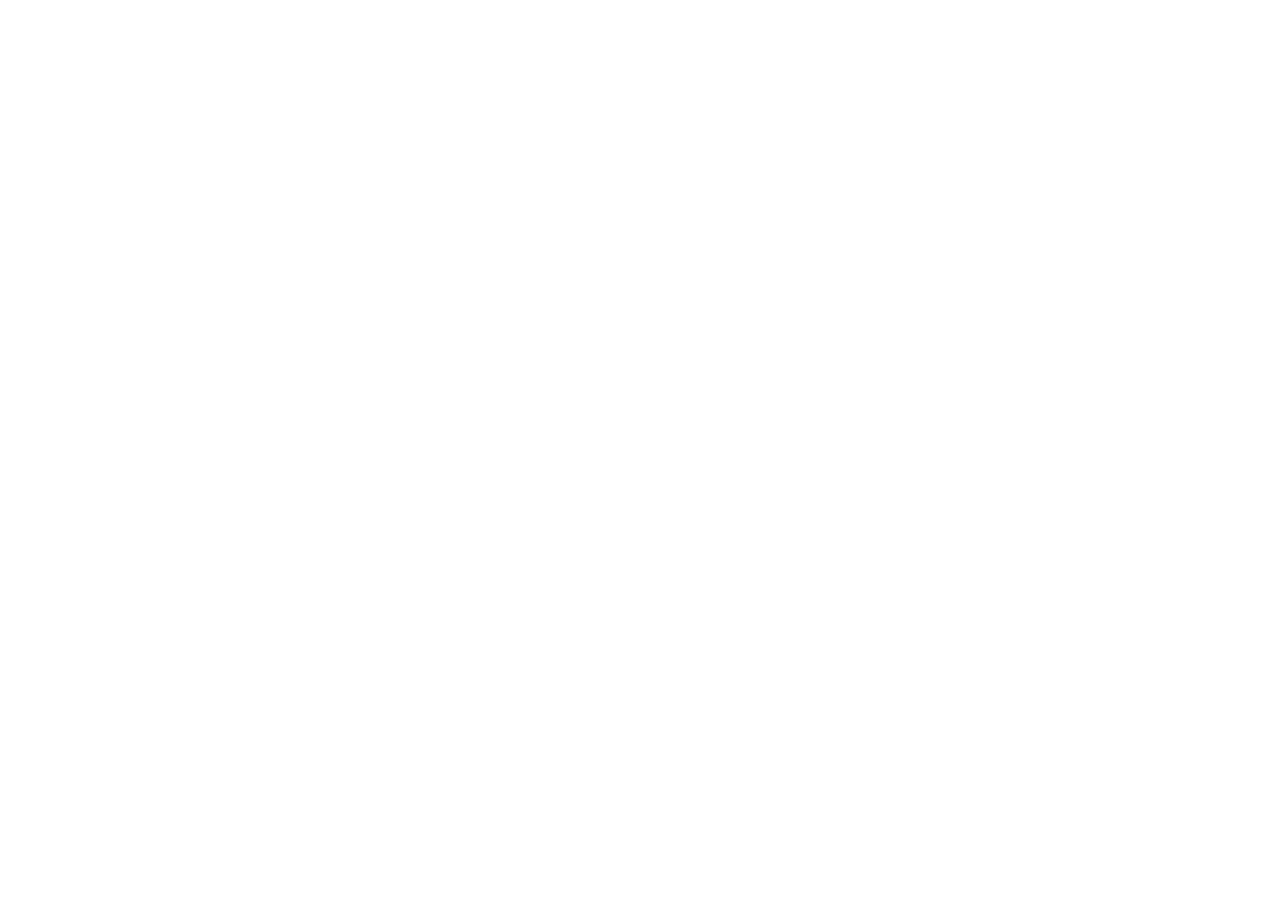
==== login.html @ c46ca868 "大事件后台管理系统初始化" ====
<!DOCTYPE html>
<html lang="en">
<head>
    <meta charset="UTF-8">
    <meta http-equiv="X-UA-Compatible" content="IE=edge">
    <meta name="viewport" content="width=device-width, initial-scale=1.0">
    <title>Document</title>
</head>
<body>
    
</body>
</html>
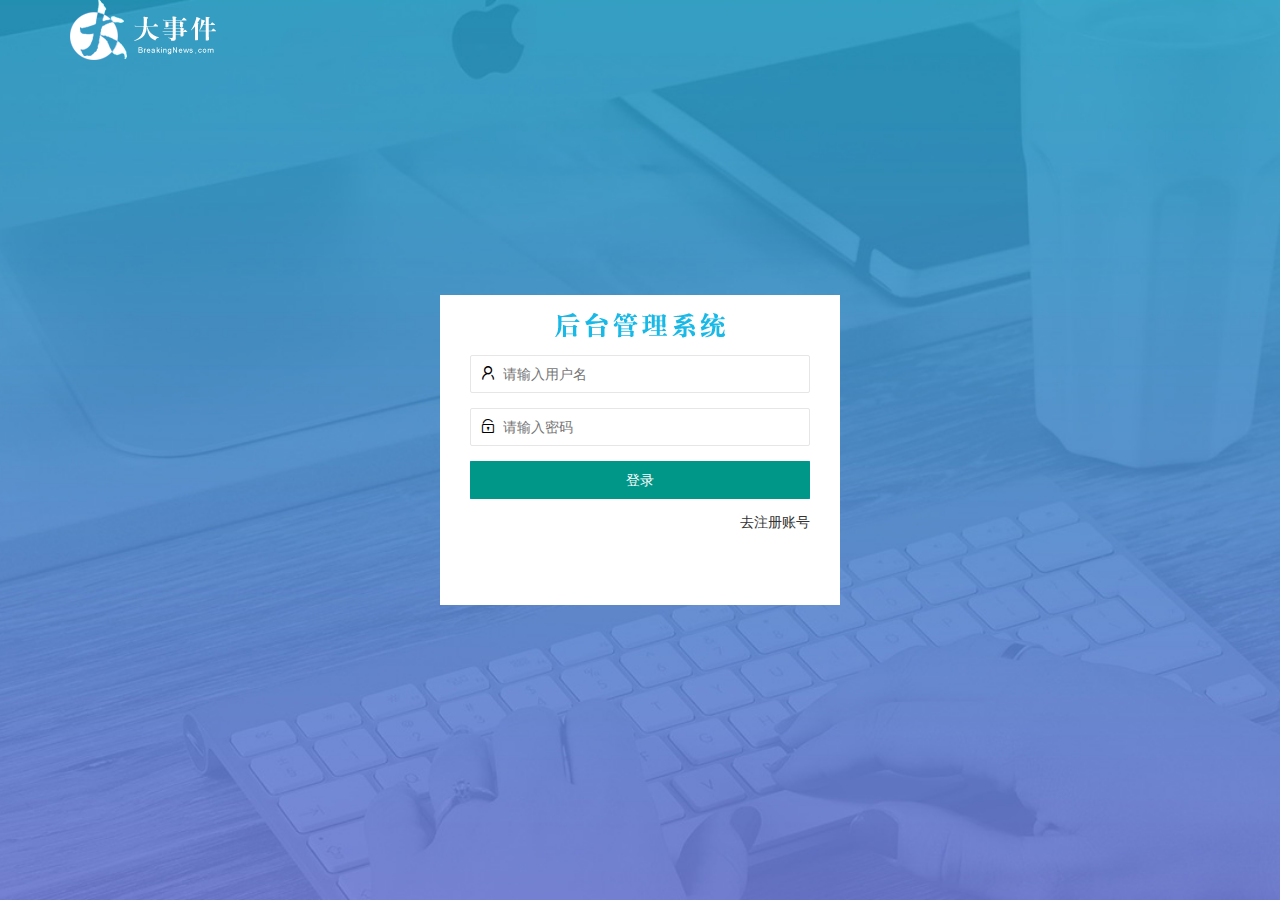
==== commit ce4b1c59: "改了一下.html文件的文件名" ====
--- a/login.html
+++ b/login.html
@@ -4,9 +4,78 @@
     <meta charset="UTF-8">
     <meta http-equiv="X-UA-Compatible" content="IE=edge">
     <meta name="viewport" content="width=device-width, initial-scale=1.0">
-    <title>Document</title>
+    <title>大事件-登录/注册</title>
+    <!-- 导入自己的样式 -->
+    <link rel="stylesheet" href="/assets/css/login.css">
+    <!-- 导入layui的样式 -->
+    <link rel="stylesheet" href="/assets/lib/layui/css/layui.css">
 </head>
 <body>
-    
+    <!-- 头部的logo区域 -->
+    <div class="layui-main">
+        <img src="/assets/images/logo.png" alt="">
+    </div>
+    <!-- 登录注册区域 -->
+    <div class="loginAndRegBox">
+        <div class="title-box"></div>
+        <!-- 登录的div -->
+        <div class="login-box">
+            <!-- 登录的表单 -->
+            <form class="layui-form" action="">
+                <!-- 用户名 -->
+                <div class="layui-form-item">
+                <i class="layui-icon layui-icon-username"></i>   
+                <input type="text" name="username" required  lay-verify="required" placeholder="请输入用户名" autocomplete="off" class="layui-input">
+                </div>
+                <!-- 密码 -->
+                <div class="layui-form-item">
+                <i class="layui-icon layui-icon-password"></i>   
+                <input type="password" name="password" required  lay-verify="required" placeholder="请输入密码" autocomplete="off" class="layui-input">
+                </div>
+                <!-- 登录按钮 -->
+                <div class="layui-form-item layui-btn-normal">
+                    <!-- 注意表单提交按钮和普通按钮的区别：就是lay-submit属性 -->
+                    <button class="layui-btn layui-btn-fluid" lay-submit >登录</button>
+                </div>
+                <div class="layui-form-item links">
+                    <a href="javascript:;" id="link_reg">去注册账号</a>
+                </div>
+            </form>
+        </div>
+        <!-- 注册的div -->
+        <div class="reg-box">
+            <!-- 注册的表单 -->
+            <form class="layui-form" action="">
+                <!-- 用户名 -->
+                <div class="layui-form-item">
+                <i class="layui-icon layui-icon-username"></i>   
+                <input type="text" name="username" required  lay-verify="required" placeholder="请输入用户名" autocomplete="off" class="layui-input">
+                </div>
+                <!-- 密码 -->
+                <div class="layui-form-item">
+                <i class="layui-icon layui-icon-password"></i>   
+                <input type="password" name="password" required  lay-verify="required" placeholder="请输入密码" autocomplete="off" class="layui-input">
+                </div>
+                <!-- 确认密码框 -->
+                <div class="layui-form-item">
+                <i class="layui-icon layui-icon-password"></i>   
+                <input type="password" name="password" required  lay-verify="required" placeholder="请再次确认密码" autocomplete="off" class="layui-input">
+                </div>
+                <!-- 登录按钮 -->
+                <div class="layui-form-item layui-btn-normal">
+                    <!-- 注意表单提交按钮和普通按钮的区别：就是lay-submit属性 -->
+                    <button class="layui-btn layui-btn-fluid" lay-submit >登录</button>
+                </div>
+                <div class="layui-form-item links">
+                    <a href="javascript:;" id="link_login">去登录</a>
+                </div>
+            </form>
+        </div>
+    </div>
+    <!-- 导入Layui的JS文件 -->
+    <script src="/assets/lib/layui/layui.all.js"></script>
+    <!-- 导入JQuery -->
+    <script src="/assets/lib/jquery.js"></script>
+    <script src="/assets/js/login.js"></script>
 </body>
 </html>--- a/assets/css/login.css
+++ b/assets/css/login.css
@@ -0,0 +1,55 @@
+html,body{
+    margin:0;
+    padding:0;
+    height:100%;
+    width:100%;
+    background: url('/assets/images/login_bg.jpg') no-repeat center;
+    background-size: cover;
+}
+
+.loginAndRegBox{
+    width: 400px;
+    height: 310px;
+    background-color: #fff;
+    position: absolute;
+    left: 50%;
+    top: 50%;
+    transform: translate(-50%,-50%);
+}
+
+.title-box{
+    height: 60px;
+    background: url(/assets/images/login_title.png) no-repeat center;
+   
+}
+/* 默认隐藏   去登录  的文字 */
+.reg-box{
+    display: none;
+}
+
+.layui-form{
+    padding: 0 30px;
+}
+
+.links{
+    display: flex;
+    justify-content: flex-end;
+}
+.links a{
+    font-size: 12;
+}
+
+/* 输入框中的图标  子绝父相 */
+.layui-form-item{
+    position: relative;
+}
+
+.layui-icon{
+    position: absolute;
+    left: 10px;
+    top: 10px;
+}
+
+.layui-input{
+    padding-left: 32px !important; 
+}--- a/assets/lib/layui/css/layui.css
+++ b/assets/lib/layui/css/layui.css
@@ -0,0 +1,2 @@
+/** layui-v2.5.5 MIT License By https://www.layui.com */
+ .layui-inline,img{display:inline-block;vertical-align:middle}h1,h2,h3,h4,h5,h6{font-weight:400}.layui-edge,.layui-header,.layui-inline,.layui-main{position:relative}.layui-body,.layui-edge,.layui-elip{overflow:hidden}.layui-btn,.layui-edge,.layui-inline,img{vertical-align:middle}.layui-btn,.layui-disabled,.layui-icon,.layui-unselect{-moz-user-select:none;-webkit-user-select:none;-ms-user-select:none}.layui-elip,.layui-form-checkbox span,.layui-form-pane .layui-form-label{text-overflow:ellipsis;white-space:nowrap}.layui-breadcrumb,.layui-tree-btnGroup{visibility:hidden}blockquote,body,button,dd,div,dl,dt,form,h1,h2,h3,h4,h5,h6,input,li,ol,p,pre,td,textarea,th,ul{margin:0;padding:0;-webkit-tap-highlight-color:rgba(0,0,0,0)}a:active,a:hover{outline:0}img{border:none}li{list-style:none}table{border-collapse:collapse;border-spacing:0}h4,h5,h6{font-size:100%}button,input,optgroup,option,select,textarea{font-family:inherit;font-size:inherit;font-style:inherit;font-weight:inherit;outline:0}pre{white-space:pre-wrap;white-space:-moz-pre-wrap;white-space:-pre-wrap;white-space:-o-pre-wrap;word-wrap:break-word}body{line-height:24px;font:14px Helvetica Neue,Helvetica,PingFang SC,Tahoma,Arial,sans-serif}hr{height:1px;margin:10px 0;border:0;clear:both}a{color:#333;text-decoration:none}a:hover{color:#777}a cite{font-style:normal;*cursor:pointer}.layui-border-box,.layui-border-box *{box-sizing:border-box}.layui-box,.layui-box *{box-sizing:content-box}.layui-clear{clear:both;*zoom:1}.layui-clear:after{content:'\20';clear:both;*zoom:1;display:block;height:0}.layui-inline{*display:inline;*zoom:1}.layui-edge{display:inline-block;width:0;height:0;border-width:6px;border-style:dashed;border-color:transparent}.layui-edge-top{top:-4px;border-bottom-color:#999;border-bottom-style:solid}.layui-edge-right{border-left-color:#999;border-left-style:solid}.layui-edge-bottom{top:2px;border-top-color:#999;border-top-style:solid}.layui-edge-left{border-right-color:#999;border-right-style:solid}.layui-disabled,.layui-disabled:hover{color:#d2d2d2!important;cursor:not-allowed!important}.layui-circle{border-radius:100%}.layui-show{display:block!important}.layui-hide{display:none!important}@font-face{font-family:layui-icon;src:url(../font/iconfont.eot?v=250);src:url(../font/iconfont.eot?v=250#iefix) format('embedded-opentype'),url(../font/iconfont.woff2?v=250) format('woff2'),url(../font/iconfont.woff?v=250) format('woff'),url(../font/iconfont.ttf?v=250) format('truetype'),url(../font/iconfont.svg?v=250#layui-icon) format('svg')}.layui-icon{font-family:layui-icon!important;font-size:16px;font-style:normal;-webkit-font-smoothing:antialiased;-moz-osx-font-smoothing:grayscale}.layui-icon-reply-fill:before{content:"\e611"}.layui-icon-set-fill:before{content:"\e614"}.layui-icon-menu-fill:before{content:"\e60f"}.layui-icon-search:before{content:"\e615"}.layui-icon-share:before{content:"\e641"}.layui-icon-set-sm:before{content:"\e620"}.layui-icon-engine:before{content:"\e628"}.layui-icon-close:before{content:"\1006"}.layui-icon-close-fill:before{content:"\1007"}.layui-icon-chart-screen:before{content:"\e629"}.layui-icon-star:before{content:"\e600"}.layui-icon-circle-dot:before{content:"\e617"}.layui-icon-chat:before{content:"\e606"}.layui-icon-release:before{content:"\e609"}.layui-icon-list:before{content:"\e60a"}.layui-icon-chart:before{content:"\e62c"}.layui-icon-ok-circle:before{content:"\1005"}.layui-icon-layim-theme:before{content:"\e61b"}.layui-icon-table:before{content:"\e62d"}.layui-icon-right:before{content:"\e602"}.layui-icon-left:before{content:"\e603"}.layui-icon-cart-simple:before{content:"\e698"}.layui-icon-face-cry:before{content:"\e69c"}.layui-icon-face-smile:before{content:"\e6af"}.layui-icon-survey:before{content:"\e6b2"}.layui-icon-tree:before{content:"\e62e"}.layui-icon-upload-circle:before{content:"\e62f"}.layui-icon-add-circle:before{content:"\e61f"}.layui-icon-download-circle:before{content:"\e601"}.layui-icon-templeate-1:before{content:"\e630"}.layui-icon-util:before{content:"\e631"}.layui-icon-face-surprised:before{content:"\e664"}.layui-icon-edit:before{content:"\e642"}.layui-icon-speaker:before{content:"\e645"}.layui-icon-down:before{content:"\e61a"}.layui-icon-file:before{content:"\e621"}.layui-icon-layouts:before{content:"\e632"}.layui-icon-rate-half:before{content:"\e6c9"}.layui-icon-add-circle-fine:before{content:"\e608"}.layui-icon-prev-circle:before{content:"\e633"}.layui-icon-read:before{content:"\e705"}.layui-icon-404:before{content:"\e61c"}.layui-icon-carousel:before{content:"\e634"}.layui-icon-help:before{content:"\e607"}.layui-icon-code-circle:before{content:"\e635"}.layui-icon-water:before{content:"\e636"}.layui-icon-username:before{content:"\e66f"}.layui-icon-find-fill:before{content:"\e670"}.layui-icon-about:before{content:"\e60b"}.layui-icon-location:before{content:"\e715"}.layui-icon-up:before{content:"\e619"}.layui-icon-pause:before{content:"\e651"}.layui-icon-date:before{content:"\e637"}.layui-icon-layim-uploadfile:before{content:"\e61d"}.layui-icon-delete:before{content:"\e640"}.layui-icon-play:before{content:"\e652"}.layui-icon-top:before{content:"\e604"}.layui-icon-friends:before{content:"\e612"}.layui-icon-refresh-3:before{content:"\e9aa"}.layui-icon-ok:before{content:"\e605"}.layui-icon-layer:before{content:"\e638"}.layui-icon-face-smile-fine:before{content:"\e60c"}.layui-icon-dollar:before{content:"\e659"}.layui-icon-group:before{content:"\e613"}.layui-icon-layim-download:before{content:"\e61e"}.layui-icon-picture-fine:before{content:"\e60d"}.layui-icon-link:before{content:"\e64c"}.layui-icon-diamond:before{content:"\e735"}.layui-icon-log:before{content:"\e60e"}.layui-icon-rate-solid:before{content:"\e67a"}.layui-icon-fonts-del:before{content:"\e64f"}.layui-icon-unlink:before{content:"\e64d"}.layui-icon-fonts-clear:before{content:"\e639"}.layui-icon-triangle-r:before{content:"\e623"}.layui-icon-circle:before{content:"\e63f"}.layui-icon-radio:before{content:"\e643"}.layui-icon-align-center:before{content:"\e647"}.layui-icon-align-right:before{content:"\e648"}.layui-icon-align-left:before{content:"\e649"}.layui-icon-loading-1:before{content:"\e63e"}.layui-icon-return:before{content:"\e65c"}.layui-icon-fonts-strong:before{content:"\e62b"}.layui-icon-upload:before{content:"\e67c"}.layui-icon-dialogue:before{content:"\e63a"}.layui-icon-video:before{content:"\e6ed"}.layui-icon-headset:before{content:"\e6fc"}.layui-icon-cellphone-fine:before{content:"\e63b"}.layui-icon-add-1:before{content:"\e654"}.layui-icon-face-smile-b:before{content:"\e650"}.layui-icon-fonts-html:before{content:"\e64b"}.layui-icon-form:before{content:"\e63c"}.layui-icon-cart:before{content:"\e657"}.layui-icon-camera-fill:before{content:"\e65d"}.layui-icon-tabs:before{content:"\e62a"}.layui-icon-fonts-code:before{content:"\e64e"}.layui-icon-fire:before{content:"\e756"}.layui-icon-set:before{content:"\e716"}.layui-icon-fonts-u:before{content:"\e646"}.layui-icon-triangle-d:before{content:"\e625"}.layui-icon-tips:before{content:"\e702"}.layui-icon-picture:before{content:"\e64a"}.layui-icon-more-vertical:before{content:"\e671"}.layui-icon-flag:before{content:"\e66c"}.layui-icon-loading:before{content:"\e63d"}.layui-icon-fonts-i:before{content:"\e644"}.layui-icon-refresh-1:before{content:"\e666"}.layui-icon-rmb:before{content:"\e65e"}.layui-icon-home:before{content:"\e68e"}.layui-icon-user:before{content:"\e770"}.layui-icon-notice:before{content:"\e667"}.layui-icon-login-weibo:before{content:"\e675"}.layui-icon-voice:before{content:"\e688"}.layui-icon-upload-drag:before{content:"\e681"}.layui-icon-login-qq:before{content:"\e676"}.layui-icon-snowflake:before{content:"\e6b1"}.layui-icon-file-b:before{content:"\e655"}.layui-icon-template:before{content:"\e663"}.layui-icon-auz:before{content:"\e672"}.layui-icon-console:before{content:"\e665"}.layui-icon-app:before{content:"\e653"}.layui-icon-prev:before{content:"\e65a"}.layui-icon-website:before{content:"\e7ae"}.layui-icon-next:before{content:"\e65b"}.layui-icon-component:before{content:"\e857"}.layui-icon-more:before{content:"\e65f"}.layui-icon-login-wechat:before{content:"\e677"}.layui-icon-shrink-right:before{content:"\e668"}.layui-icon-spread-left:before{content:"\e66b"}.layui-icon-camera:before{content:"\e660"}.layui-icon-note:before{content:"\e66e"}.layui-icon-refresh:before{content:"\e669"}.layui-icon-female:before{content:"\e661"}.layui-icon-male:before{content:"\e662"}.layui-icon-password:before{content:"\e673"}.layui-icon-senior:before{content:"\e674"}.layui-icon-theme:before{content:"\e66a"}.layui-icon-tread:before{content:"\e6c5"}.layui-icon-praise:before{content:"\e6c6"}.layui-icon-star-fill:before{content:"\e658"}.layui-icon-rate:before{content:"\e67b"}.layui-icon-template-1:before{content:"\e656"}.layui-icon-vercode:before{content:"\e679"}.layui-icon-cellphone:before{content:"\e678"}.layui-icon-screen-full:before{content:"\e622"}.layui-icon-screen-restore:before{content:"\e758"}.layui-icon-cols:before{content:"\e610"}.layui-icon-export:before{content:"\e67d"}.layui-icon-print:before{content:"\e66d"}.layui-icon-slider:before{content:"\e714"}.layui-icon-addition:before{content:"\e624"}.layui-icon-subtraction:before{content:"\e67e"}.layui-icon-service:before{content:"\e626"}.layui-icon-transfer:before{content:"\e691"}.layui-main{width:1140px;margin:0 auto}.layui-header{z-index:1000;height:60px}.layui-header a:hover{transition:all .5s;-webkit-transition:all .5s}.layui-side{position:fixed;left:0;top:0;bottom:0;z-index:999;width:200px;overflow-x:hidden}.layui-side-scroll{position:relative;width:220px;height:100%;overflow-x:hidden}.layui-body{position:absolute;left:200px;right:0;top:0;bottom:0;z-index:998;width:auto;overflow-y:auto;box-sizing:border-box}.layui-layout-body{overflow:hidden}.layui-layout-admin .layui-header{background-color:#23262E}.layui-layout-admin .layui-side{top:60px;width:200px;overflow-x:hidden}.layui-layout-admin .layui-body{position:fixed;top:60px;bottom:44px}.layui-layout-admin .layui-main{width:auto;margin:0 15px}.layui-layout-admin .layui-footer{position:fixed;left:200px;right:0;bottom:0;height:44px;line-height:44px;padding:0 15px;background-color:#eee}.layui-layout-admin .layui-logo{position:absolute;left:0;top:0;width:200px;height:100%;line-height:60px;text-align:center;color:#009688;font-size:16px}.layui-layout-admin .layui-header .layui-nav{background:0 0}.layui-layout-left{position:absolute!important;left:200px;top:0}.layui-layout-right{position:absolute!important;right:0;top:0}.layui-container{position:relative;margin:0 auto;padding:0 15px;box-sizing:border-box}.layui-fluid{position:relative;margin:0 auto;padding:0 15px}.layui-row:after,.layui-row:before{content:'';display:block;clear:both}.layui-col-lg1,.layui-col-lg10,.layui-col-lg11,.layui-col-lg12,.layui-col-lg2,.layui-col-lg3,.layui-col-lg4,.layui-col-lg5,.layui-col-lg6,.layui-col-lg7,.layui-col-lg8,.layui-col-lg9,.layui-col-md1,.layui-col-md10,.layui-col-md11,.layui-col-md12,.layui-col-md2,.layui-col-md3,.layui-col-md4,.layui-col-md5,.layui-col-md6,.layui-col-md7,.layui-col-md8,.layui-col-md9,.layui-col-sm1,.layui-col-sm10,.layui-col-sm11,.layui-col-sm12,.layui-col-sm2,.layui-col-sm3,.layui-col-sm4,.layui-col-sm5,.layui-col-sm6,.layui-col-sm7,.layui-col-sm8,.layui-col-sm9,.layui-col-xs1,.layui-col-xs10,.layui-col-xs11,.layui-col-xs12,.layui-col-xs2,.layui-col-xs3,.layui-col-xs4,.layui-col-xs5,.layui-col-xs6,.layui-col-xs7,.layui-col-xs8,.layui-col-xs9{position:relative;display:block;box-sizing:border-box}.layui-col-xs1,.layui-col-xs10,.layui-col-xs11,.layui-col-xs12,.layui-col-xs2,.layui-col-xs3,.layui-col-xs4,.layui-col-xs5,.layui-col-xs6,.layui-col-xs7,.layui-col-xs8,.layui-col-xs9{float:left}.layui-col-xs1{width:8.33333333%}.layui-col-xs2{width:16.66666667%}.layui-col-xs3{width:25%}.layui-col-xs4{width:33.33333333%}.layui-col-xs5{width:41.66666667%}.layui-col-xs6{width:50%}.layui-col-xs7{width:58.33333333%}.layui-col-xs8{width:66.66666667%}.layui-col-xs9{width:75%}.layui-col-xs10{width:83.33333333%}.layui-col-xs11{width:91.66666667%}.layui-col-xs12{width:100%}.layui-col-xs-offset1{margin-left:8.33333333%}.layui-col-xs-offset2{margin-left:16.66666667%}.layui-col-xs-offset3{margin-left:25%}.layui-col-xs-offset4{margin-left:33.33333333%}.layui-col-xs-offset5{margin-left:41.66666667%}.layui-col-xs-offset6{margin-left:50%}.layui-col-xs-offset7{margin-left:58.33333333%}.layui-col-xs-offset8{margin-left:66.66666667%}.layui-col-xs-offset9{margin-left:75%}.layui-col-xs-offset10{margin-left:83.33333333%}.layui-col-xs-offset11{margin-left:91.66666667%}.layui-col-xs-offset12{margin-left:100%}@media screen and (max-width:768px){.layui-hide-xs{display:none!important}.layui-show-xs-block{display:block!important}.layui-show-xs-inline{display:inline!important}.layui-show-xs-inline-block{display:inline-block!important}}@media screen and (min-width:768px){.layui-container{width:750px}.layui-hide-sm{display:none!important}.layui-show-sm-block{display:block!important}.layui-show-sm-inline{display:inline!important}.layui-show-sm-inline-block{display:inline-block!important}.layui-col-sm1,.layui-col-sm10,.layui-col-sm11,.layui-col-sm12,.layui-col-sm2,.layui-col-sm3,.layui-col-sm4,.layui-col-sm5,.layui-col-sm6,.layui-col-sm7,.layui-col-sm8,.layui-col-sm9{float:left}.layui-col-sm1{width:8.33333333%}.layui-col-sm2{width:16.66666667%}.layui-col-sm3{width:25%}.layui-col-sm4{width:33.33333333%}.layui-col-sm5{width:41.66666667%}.layui-col-sm6{width:50%}.layui-col-sm7{width:58.33333333%}.layui-col-sm8{width:66.66666667%}.layui-col-sm9{width:75%}.layui-col-sm10{width:83.33333333%}.layui-col-sm11{width:91.66666667%}.layui-col-sm12{width:100%}.layui-col-sm-offset1{margin-left:8.33333333%}.layui-col-sm-offset2{margin-left:16.66666667%}.layui-col-sm-offset3{margin-left:25%}.layui-col-sm-offset4{margin-left:33.33333333%}.layui-col-sm-offset5{margin-left:41.66666667%}.layui-col-sm-offset6{margin-left:50%}.layui-col-sm-offset7{margin-left:58.33333333%}.layui-col-sm-offset8{margin-left:66.66666667%}.layui-col-sm-offset9{margin-left:75%}.layui-col-sm-offset10{margin-left:83.33333333%}.layui-col-sm-offset11{margin-left:91.66666667%}.layui-col-sm-offset12{margin-left:100%}}@media screen and (min-width:992px){.layui-container{width:970px}.layui-hide-md{display:none!important}.layui-show-md-block{display:block!important}.layui-show-md-inline{display:inline!important}.layui-show-md-inline-block{display:inline-block!important}.layui-col-md1,.layui-col-md10,.layui-col-md11,.layui-col-md12,.layui-col-md2,.layui-col-md3,.layui-col-md4,.layui-col-md5,.layui-col-md6,.layui-col-md7,.layui-col-md8,.layui-col-md9{float:left}.layui-col-md1{width:8.33333333%}.layui-col-md2{width:16.66666667%}.layui-col-md3{width:25%}.layui-col-md4{width:33.33333333%}.layui-col-md5{width:41.66666667%}.layui-col-md6{width:50%}.layui-col-md7{width:58.33333333%}.layui-col-md8{width:66.66666667%}.layui-col-md9{width:75%}.layui-col-md10{width:83.33333333%}.layui-col-md11{width:91.66666667%}.layui-col-md12{width:100%}.layui-col-md-offset1{margin-left:8.33333333%}.layui-col-md-offset2{margin-left:16.66666667%}.layui-col-md-offset3{margin-left:25%}.layui-col-md-offset4{margin-left:33.33333333%}.layui-col-md-offset5{margin-left:41.66666667%}.layui-col-md-offset6{margin-left:50%}.layui-col-md-offset7{margin-left:58.33333333%}.layui-col-md-offset8{margin-left:66.66666667%}.layui-col-md-offset9{margin-left:75%}.layui-col-md-offset10{margin-left:83.33333333%}.layui-col-md-offset11{margin-left:91.66666667%}.layui-col-md-offset12{margin-left:100%}}@media screen and (min-width:1200px){.layui-container{width:1170px}.layui-hide-lg{display:none!important}.layui-show-lg-block{display:block!important}.layui-show-lg-inline{display:inline!important}.layui-show-lg-inline-block{display:inline-block!important}.layui-col-lg1,.layui-col-lg10,.layui-col-lg11,.layui-col-lg12,.layui-col-lg2,.layui-col-lg3,.layui-col-lg4,.layui-col-lg5,.layui-col-lg6,.layui-col-lg7,.layui-col-lg8,.layui-col-lg9{float:left}.layui-col-lg1{width:8.33333333%}.layui-col-lg2{width:16.66666667%}.layui-col-lg3{width:25%}.layui-col-lg4{width:33.33333333%}.layui-col-lg5{width:41.66666667%}.layui-col-lg6{width:50%}.layui-col-lg7{width:58.33333333%}.layui-col-lg8{width:66.66666667%}.layui-col-lg9{width:75%}.layui-col-lg10{width:83.33333333%}.layui-col-lg11{width:91.66666667%}.layui-col-lg12{width:100%}.layui-col-lg-offset1{margin-left:8.33333333%}.layui-col-lg-offset2{margin-left:16.66666667%}.layui-col-lg-offset3{margin-left:25%}.layui-col-lg-offset4{margin-left:33.33333333%}.layui-col-lg-offset5{margin-left:41.66666667%}.layui-col-lg-offset6{margin-left:50%}.layui-col-lg-offset7{margin-left:58.33333333%}.layui-col-lg-offset8{margin-left:66.66666667%}.layui-col-lg-offset9{margin-left:75%}.layui-col-lg-offset10{margin-left:83.33333333%}.layui-col-lg-offset11{margin-left:91.66666667%}.layui-col-lg-offset12{margin-left:100%}}.layui-col-space1{margin:-.5px}.layui-col-space1>*{padding:.5px}.layui-col-space3{margin:-1.5px}.layui-col-space3>*{padding:1.5px}.layui-col-space5{margin:-2.5px}.layui-col-space5>*{padding:2.5px}.layui-col-space8{margin:-3.5px}.layui-col-space8>*{padding:3.5px}.layui-col-space10{margin:-5px}.layui-col-space10>*{padding:5px}.layui-col-space12{margin:-6px}.layui-col-space12>*{padding:6px}.layui-col-space15{margin:-7.5px}.layui-col-space15>*{padding:7.5px}.layui-col-space18{margin:-9px}.layui-col-space18>*{padding:9px}.layui-col-space20{margin:-10px}.layui-col-space20>*{padding:10px}.layui-col-space22{margin:-11px}.layui-col-space22>*{padding:11px}.layui-col-space25{margin:-12.5px}.layui-col-space25>*{padding:12.5px}.layui-col-space30{margin:-15px}.layui-col-space30>*{padding:15px}.layui-btn,.layui-input,.layui-select,.layui-textarea,.layui-upload-button{outline:0;-webkit-appearance:none;transition:all .3s;-webkit-transition:all .3s;box-sizing:border-box}.layui-elem-quote{margin-bottom:10px;padding:15px;line-height:22px;border-left:5px solid #009688;border-radius:0 2px 2px 0;background-color:#f2f2f2}.layui-quote-nm{border-style:solid;border-width:1px 1px 1px 5px;background:0 0}.layui-elem-field{margin-bottom:10px;padding:0;border-width:1px;border-style:solid}.layui-elem-field legend{margin-left:20px;padding:0 10px;font-size:20px;font-weight:300}.layui-field-title{margin:10px 0 20px;border-width:1px 0 0}.layui-field-box{padding:10px 15px}.layui-field-title .layui-field-box{padding:10px 0}.layui-progress{position:relative;height:6px;border-radius:20px;background-color:#e2e2e2}.layui-progress-bar{position:absolute;left:0;top:0;width:0;max-width:100%;height:6px;border-radius:20px;text-align:right;background-color:#5FB878;transition:all .3s;-webkit-transition:all .3s}.layui-progress-big,.layui-progress-big .layui-progress-bar{height:18px;line-height:18px}.layui-progress-text{position:relative;top:-20px;line-height:18px;font-size:12px;color:#666}.layui-progress-big .layui-progress-text{position:static;padding:0 10px;color:#fff}.layui-collapse{border-width:1px;border-style:solid;border-radius:2px}.layui-colla-content,.layui-colla-item{border-top-width:1px;border-top-style:solid}.layui-colla-item:first-child{border-top:none}.layui-colla-title{position:relative;height:42px;line-height:42px;padding:0 15px 0 35px;color:#333;background-color:#f2f2f2;cursor:pointer;font-size:14px;overflow:hidden}.layui-colla-content{display:none;padding:10px 15px;line-height:22px;color:#666}.layui-colla-icon{position:absolute;left:15px;top:0;font-size:14px}.layui-card{margin-bottom:15px;border-radius:2px;background-color:#fff;box-shadow:0 1px 2px 0 rgba(0,0,0,.05)}.layui-card:last-child{margin-bottom:0}.layui-card-header{position:relative;height:42px;line-height:42px;padding:0 15px;border-bottom:1px solid #f6f6f6;color:#333;border-radius:2px 2px 0 0;font-size:14px}.layui-bg-black,.layui-bg-blue,.layui-bg-cyan,.layui-bg-green,.layui-bg-orange,.layui-bg-red{color:#fff!important}.layui-card-body{position:relative;padding:10px 15px;line-height:24px}.layui-card-body[pad15]{padding:15px}.layui-card-body[pad20]{padding:20px}.layui-card-body .layui-table{margin:5px 0}.layui-card .layui-tab{margin:0}.layui-panel-window{position:relative;padding:15px;border-radius:0;border-top:5px solid #E6E6E6;background-color:#fff}.layui-auxiliar-moving{position:fixed;left:0;right:0;top:0;bottom:0;width:100%;height:100%;background:0 0;z-index:9999999999}.layui-form-label,.layui-form-mid,.layui-form-select,.layui-input-block,.layui-input-inline,.layui-textarea{position:relative}.layui-bg-red{background-color:#FF5722!important}.layui-bg-orange{background-color:#FFB800!important}.layui-bg-green{background-color:#009688!important}.layui-bg-cyan{background-color:#2F4056!important}.layui-bg-blue{background-color:#1E9FFF!important}.layui-bg-black{background-color:#393D49!important}.layui-bg-gray{background-color:#eee!important;color:#666!important}.layui-badge-rim,.layui-colla-content,.layui-colla-item,.layui-collapse,.layui-elem-field,.layui-form-pane .layui-form-item[pane],.layui-form-pane .layui-form-label,.layui-input,.layui-layedit,.layui-layedit-tool,.layui-quote-nm,.layui-select,.layui-tab-bar,.layui-tab-card,.layui-tab-title,.layui-tab-title .layui-this:after,.layui-textarea{border-color:#e6e6e6}.layui-timeline-item:before,hr{background-color:#e6e6e6}.layui-text{line-height:22px;font-size:14px;color:#666}.layui-text h1,.layui-text h2,.layui-text h3{font-weight:500;color:#333}.layui-text h1{font-size:30px}.layui-text h2{font-size:24px}.layui-text h3{font-size:18px}.layui-text a:not(.layui-btn){color:#01AAED}.layui-text a:not(.layui-btn):hover{text-decoration:underline}.layui-text ul{padding:5px 0 5px 15px}.layui-text ul li{margin-top:5px;list-style-type:disc}.layui-text em,.layui-word-aux{color:#999!important;padding:0 5px!important}.layui-btn{display:inline-block;height:38px;line-height:38px;padding:0 18px;background-color:#009688;color:#fff;white-space:nowrap;text-align:center;font-size:14px;border:none;border-radius:2px;cursor:pointer}.layui-btn:hover{opacity:.8;filter:alpha(opacity=80);color:#fff}.layui-btn:active{opacity:1;filter:alpha(opacity=100)}.layui-btn+.layui-btn{margin-left:10px}.layui-btn-container{font-size:0}.layui-btn-container .layui-btn{margin-right:10px;margin-bottom:10px}.layui-btn-container .layui-btn+.layui-btn{margin-left:0}.layui-table .layui-btn-container .layui-btn{margin-bottom:9px}.layui-btn-radius{border-radius:100px}.layui-btn .layui-icon{margin-right:3px;font-size:18px;vertical-align:bottom;vertical-align:middle\9}.layui-btn-primary{border:1px solid #C9C9C9;background-color:#fff;color:#555}.layui-btn-primary:hover{border-color:#009688;color:#333}.layui-btn-normal{background-color:#1E9FFF}.layui-btn-warm{background-color:#FFB800}.layui-btn-danger{background-color:#FF5722}.layui-btn-checked{background-color:#5FB878}.layui-btn-disabled,.layui-btn-disabled:active,.layui-btn-disabled:hover{border:1px solid #e6e6e6;background-color:#FBFBFB;color:#C9C9C9;cursor:not-allowed;opacity:1}.layui-btn-lg{height:44px;line-height:44px;padding:0 25px;font-size:16px}.layui-btn-sm{height:30px;line-height:30px;padding:0 10px;font-size:12px}.layui-btn-sm i{font-size:16px!important}.layui-btn-xs{height:22px;line-height:22px;padding:0 5px;font-size:12px}.layui-btn-xs i{font-size:14px!important}.layui-btn-group{display:inline-block;vertical-align:middle;font-size:0}.layui-btn-group .layui-btn{margin-left:0!important;margin-right:0!important;border-left:1px solid rgba(255,255,255,.5);border-radius:0}.layui-btn-group .layui-btn-primary{border-left:none}.layui-btn-group .layui-btn-primary:hover{border-color:#C9C9C9;color:#009688}.layui-btn-group .layui-btn:first-child{border-left:none;border-radius:2px 0 0 2px}.layui-btn-group .layui-btn-primary:first-child{border-left:1px solid #c9c9c9}.layui-btn-group .layui-btn:last-child{border-radius:0 2px 2px 0}.layui-btn-group .layui-btn+.layui-btn{margin-left:0}.layui-btn-group+.layui-btn-group{margin-left:10px}.layui-btn-fluid{width:100%}.layui-input,.layui-select,.layui-textarea{height:38px;line-height:1.3;line-height:38px\9;border-width:1px;border-style:solid;background-color:#fff;border-radius:2px}.layui-input::-webkit-input-placeholder,.layui-select::-webkit-input-placeholder,.layui-textarea::-webkit-input-placeholder{line-height:1.3}.layui-input,.layui-textarea{display:block;width:100%;padding-left:10px}.layui-input:hover,.layui-textarea:hover{border-color:#D2D2D2!important}.layui-input:focus,.layui-textarea:focus{border-color:#C9C9C9!important}.layui-textarea{min-height:100px;height:auto;line-height:20px;padding:6px 10px;resize:vertical}.layui-select{padding:0 10px}.layui-form input[type=checkbox],.layui-form input[type=radio],.layui-form select{display:none}.layui-form [lay-ignore]{display:initial}.layui-form-item{margin-bottom:15px;clear:both;*zoom:1}.layui-form-item:after{content:'\20';clear:both;*zoom:1;display:block;height:0}.layui-form-label{float:left;display:block;padding:9px 15px;width:80px;font-weight:400;line-height:20px;text-align:right}.layui-form-label-col{display:block;float:none;padding:9px 0;line-height:20px;text-align:left}.layui-form-item .layui-inline{margin-bottom:5px;margin-right:10px}.layui-input-block{margin-left:110px;min-height:36px}.layui-input-inline{display:inline-block;vertical-align:middle}.layui-form-item .layui-input-inline{float:left;width:190px;margin-right:10px}.layui-form-text .layui-input-inline{width:auto}.layui-form-mid{float:left;display:block;padding:9px 0!important;line-height:20px;margin-right:10px}.layui-form-danger+.layui-form-select .layui-input,.layui-form-danger:focus{border-color:#FF5722!important}.layui-form-select .layui-input{padding-right:30px;cursor:pointer}.layui-form-select .layui-edge{position:absolute;right:10px;top:50%;margin-top:-3px;cursor:pointer;border-width:6px;border-top-color:#c2c2c2;border-top-style:solid;transition:all .3s;-webkit-transition:all .3s}.layui-form-select dl{display:none;position:absolute;left:0;top:42px;padding:5px 0;z-index:899;min-width:100%;border:1px solid #d2d2d2;max-height:300px;overflow-y:auto;background-color:#fff;border-radius:2px;box-shadow:0 2px 4px rgba(0,0,0,.12);box-sizing:border-box}.layui-form-select dl dd,.layui-form-select dl dt{padding:0 10px;line-height:36px;white-space:nowrap;overflow:hidden;text-overflow:ellipsis}.layui-form-select dl dt{font-size:12px;color:#999}.layui-form-select dl dd{cursor:pointer}.layui-form-select dl dd:hover{background-color:#f2f2f2;-webkit-transition:.5s all;transition:.5s all}.layui-form-select .layui-select-group dd{padding-left:20px}.layui-form-select dl dd.layui-select-tips{padding-left:10px!important;color:#999}.layui-form-select dl dd.layui-this{background-color:#5FB878;color:#fff}.layui-form-checkbox,.layui-form-select dl dd.layui-disabled{background-color:#fff}.layui-form-selected dl{display:block}.layui-form-checkbox,.layui-form-checkbox *,.layui-form-switch{display:inline-block;vertical-align:middle}.layui-form-selected .layui-edge{margin-top:-9px;-webkit-transform:rotate(180deg);transform:rotate(180deg);margin-top:-3px\9}:root .layui-form-selected .layui-edge{margin-top:-9px\0/IE9}.layui-form-selectup dl{top:auto;bottom:42px}.layui-select-none{margin:5px 0;text-align:center;color:#999}.layui-select-disabled .layui-disabled{border-color:#eee!important}.layui-select-disabled .layui-edge{border-top-color:#d2d2d2}.layui-form-checkbox{position:relative;height:30px;line-height:30px;margin-right:10px;padding-right:30px;cursor:pointer;font-size:0;-webkit-transition:.1s linear;transition:.1s linear;box-sizing:border-box}.layui-form-checkbox span{padding:0 10px;height:100%;font-size:14px;border-radius:2px 0 0 2px;background-color:#d2d2d2;color:#fff;overflow:hidden}.layui-form-checkbox:hover span{background-color:#c2c2c2}.layui-form-checkbox i{position:absolute;right:0;top:0;width:30px;height:28px;border:1px solid #d2d2d2;border-left:none;border-radius:0 2px 2px 0;color:#fff;font-size:20px;text-align:center}.layui-form-checkbox:hover i{border-color:#c2c2c2;color:#c2c2c2}.layui-form-checked,.layui-form-checked:hover{border-color:#5FB878}.layui-form-checked span,.layui-form-checked:hover span{background-color:#5FB878}.layui-form-checked i,.layui-form-checked:hover i{color:#5FB878}.layui-form-item .layui-form-checkbox{margin-top:4px}.layui-form-checkbox[lay-skin=primary]{height:auto!important;line-height:normal!important;min-width:18px;min-height:18px;border:none!important;margin-right:0;padding-left:28px;padding-right:0;background:0 0}.layui-form-checkbox[lay-skin=primary] span{padding-left:0;padding-right:15px;line-height:18px;background:0 0;color:#666}.layui-form-checkbox[lay-skin=primary] i{right:auto;left:0;width:16px;height:16px;line-height:16px;border:1px solid #d2d2d2;font-size:12px;border-radius:2px;background-color:#fff;-webkit-transition:.1s linear;transition:.1s linear}.layui-form-checkbox[lay-skin=primary]:hover i{border-color:#5FB878;color:#fff}.layui-form-checked[lay-skin=primary] i{border-color:#5FB878!important;background-color:#5FB878;color:#fff}.layui-checkbox-disbaled[lay-skin=primary] span{background:0 0!important;color:#c2c2c2}.layui-checkbox-disbaled[lay-skin=primary]:hover i{border-color:#d2d2d2}.layui-form-item .layui-form-checkbox[lay-skin=primary]{margin-top:10px}.layui-form-switch{position:relative;height:22px;line-height:22px;min-width:35px;padding:0 5px;margin-top:8px;border:1px solid #d2d2d2;border-radius:20px;cursor:pointer;background-color:#fff;-webkit-transition:.1s linear;transition:.1s linear}.layui-form-switch i{position:absolute;left:5px;top:3px;width:16px;height:16px;border-radius:20px;background-color:#d2d2d2;-webkit-transition:.1s linear;transition:.1s linear}.layui-form-switch em{position:relative;top:0;width:25px;margin-left:21px;padding:0!important;text-align:center!important;color:#999!important;font-style:normal!important;font-size:12px}.layui-form-onswitch{border-color:#5FB878;background-color:#5FB878}.layui-checkbox-disbaled,.layui-checkbox-disbaled i{border-color:#e2e2e2!important}.layui-form-onswitch i{left:100%;margin-left:-21px;background-color:#fff}.layui-form-onswitch em{margin-left:5px;margin-right:21px;color:#fff!important}.layui-checkbox-disbaled span{background-color:#e2e2e2!important}.layui-checkbox-disbaled:hover i{color:#fff!important}[lay-radio]{display:none}.layui-form-radio,.layui-form-radio *{display:inline-block;vertical-align:middle}.layui-form-radio{line-height:28px;margin:6px 10px 0 0;padding-right:10px;cursor:pointer;font-size:0}.layui-form-radio *{font-size:14px}.layui-form-radio>i{margin-right:8px;font-size:22px;color:#c2c2c2}.layui-form-radio>i:hover,.layui-form-radioed>i{color:#5FB878}.layui-radio-disbaled>i{color:#e2e2e2!important}.layui-form-pane .layui-form-label{width:110px;padding:8px 15px;height:38px;line-height:20px;border-width:1px;border-style:solid;border-radius:2px 0 0 2px;text-align:center;background-color:#FBFBFB;overflow:hidden;box-sizing:border-box}.layui-form-pane .layui-input-inline{margin-left:-1px}.layui-form-pane .layui-input-block{margin-left:110px;left:-1px}.layui-form-pane .layui-input{border-radius:0 2px 2px 0}.layui-form-pane .layui-form-text .layui-form-label{float:none;width:100%;border-radius:2px;box-sizing:border-box;text-align:left}.layui-form-pane .layui-form-text .layui-input-inline{display:block;margin:0;top:-1px;clear:both}.layui-form-pane .layui-form-text .layui-input-block{margin:0;left:0;top:-1px}.layui-form-pane .layui-form-text .layui-textarea{min-height:100px;border-radius:0 0 2px 2px}.layui-form-pane .layui-form-checkbox{margin:4px 0 4px 10px}.layui-form-pane .layui-form-radio,.layui-form-pane .layui-form-switch{margin-top:6px;margin-left:10px}.layui-form-pane .layui-form-item[pane]{position:relative;border-width:1px;border-style:solid}.layui-form-pane .layui-form-item[pane] .layui-form-label{position:absolute;left:0;top:0;height:100%;border-width:0 1px 0 0}.layui-form-pane .layui-form-item[pane] .layui-input-inline{margin-left:110px}@media screen and (max-width:450px){.layui-form-item .layui-form-label{text-overflow:ellipsis;overflow:hidden;white-space:nowrap}.layui-form-item .layui-inline{display:block;margin-right:0;margin-bottom:20px;clear:both}.layui-form-item .layui-inline:after{content:'\20';clear:both;display:block;height:0}.layui-form-item .layui-input-inline{display:block;float:none;left:-3px;width:auto;margin:0 0 10px 112px}.layui-form-item .layui-input-inline+.layui-form-mid{margin-left:110px;top:-5px;padding:0}.layui-form-item .layui-form-checkbox{margin-right:5px;margin-bottom:5px}}.layui-layedit{border-width:1px;border-style:solid;border-radius:2px}.layui-layedit-tool{padding:3px 5px;border-bottom-width:1px;border-bottom-style:solid;font-size:0}.layedit-tool-fixed{position:fixed;top:0;border-top:1px solid #e2e2e2}.layui-layedit-tool .layedit-tool-mid,.layui-layedit-tool .layui-icon{display:inline-block;vertical-align:middle;text-align:center;font-size:14px}.layui-layedit-tool .layui-icon{position:relative;width:32px;height:30px;line-height:30px;margin:3px 5px;color:#777;cursor:pointer;border-radius:2px}.layui-layedit-tool .layui-icon:hover{color:#393D49}.layui-layedit-tool .layui-icon:active{color:#000}.layui-layedit-tool .layedit-tool-active{background-color:#e2e2e2;color:#000}.layui-layedit-tool .layui-disabled,.layui-layedit-tool .layui-disabled:hover{color:#d2d2d2;cursor:not-allowed}.layui-layedit-tool .layedit-tool-mid{width:1px;height:18px;margin:0 10px;background-color:#d2d2d2}.layedit-tool-html{width:50px!important;font-size:30px!important}.layedit-tool-b,.layedit-tool-code,.layedit-tool-help{font-size:16px!important}.layedit-tool-d,.layedit-tool-face,.layedit-tool-image,.layedit-tool-unlink{font-size:18px!important}.layedit-tool-image input{position:absolute;font-size:0;left:0;top:0;width:100%;height:100%;opacity:.01;filter:Alpha(opacity=1);cursor:pointer}.layui-layedit-iframe iframe{display:block;width:100%}#LAY_layedit_code{overflow:hidden}.layui-laypage{display:inline-block;*display:inline;*zoom:1;vertical-align:middle;margin:10px 0;font-size:0}.layui-laypage>a:first-child,.layui-laypage>a:first-child em{border-radius:2px 0 0 2px}.layui-laypage>a:last-child,.layui-laypage>a:last-child em{border-radius:0 2px 2px 0}.layui-laypage>:first-child{margin-left:0!important}.layui-laypage>:last-child{margin-right:0!important}.layui-laypage a,.layui-laypage button,.layui-laypage input,.layui-laypage select,.layui-laypage span{border:1px solid #e2e2e2}.layui-laypage a,.layui-laypage span{display:inline-block;*display:inline;*zoom:1;vertical-align:middle;padding:0 15px;height:28px;line-height:28px;margin:0 -1px 5px 0;background-color:#fff;color:#333;font-size:12px}.layui-flow-more a *,.layui-laypage input,.layui-table-view select[lay-ignore]{display:inline-block}.layui-laypage a:hover{color:#009688}.layui-laypage em{font-style:normal}.layui-laypage .layui-laypage-spr{color:#999;font-weight:700}.layui-laypage a{text-decoration:none}.layui-laypage .layui-laypage-curr{position:relative}.layui-laypage .layui-laypage-curr em{position:relative;color:#fff}.layui-laypage .layui-laypage-curr .layui-laypage-em{position:absolute;left:-1px;top:-1px;padding:1px;width:100%;height:100%;background-color:#009688}.layui-laypage-em{border-radius:2px}.layui-laypage-next em,.layui-laypage-prev em{font-family:Sim sun;font-size:16px}.layui-laypage .layui-laypage-count,.layui-laypage .layui-laypage-limits,.layui-laypage .layui-laypage-refresh,.layui-laypage .layui-laypage-skip{margin-left:10px;margin-right:10px;padding:0;border:none}.layui-laypage .layui-laypage-limits,.layui-laypage .layui-laypage-refresh{vertical-align:top}.layui-laypage .layui-laypage-refresh i{font-size:18px;cursor:pointer}.layui-laypage select{height:22px;padding:3px;border-radius:2px;cursor:pointer}.layui-laypage .layui-laypage-skip{height:30px;line-height:30px;color:#999}.layui-laypage button,.layui-laypage input{height:30px;line-height:30px;border-radius:2px;vertical-align:top;background-color:#fff;box-sizing:border-box}.layui-laypage input{width:40px;margin:0 10px;padding:0 3px;text-align:center}.layui-laypage input:focus,.layui-laypage select:focus{border-color:#009688!important}.layui-laypage button{margin-left:10px;padding:0 10px;cursor:pointer}.layui-table,.layui-table-view{margin:10px 0}.layui-flow-more{margin:10px 0;text-align:center;color:#999;font-size:14px}.layui-flow-more a{height:32px;line-height:32px}.layui-flow-more a *{vertical-align:top}.layui-flow-more a cite{padding:0 20px;border-radius:3px;background-color:#eee;color:#333;font-style:normal}.layui-flow-more a cite:hover{opacity:.8}.layui-flow-more a i{font-size:30px;color:#737383}.layui-table{width:100%;background-color:#fff;color:#666}.layui-table tr{transition:all .3s;-webkit-transition:all .3s}.layui-table th{text-align:left;font-weight:400}.layui-table tbody tr:hover,.layui-table thead tr,.layui-table-click,.layui-table-header,.layui-table-hover,.layui-table-mend,.layui-table-patch,.layui-table-tool,.layui-table-total,.layui-table-total tr,.layui-table[lay-even] tr:nth-child(even){background-color:#f2f2f2}.layui-table td,.layui-table th,.layui-table-col-set,.layui-table-fixed-r,.layui-table-grid-down,.layui-table-header,.layui-table-page,.layui-table-tips-main,.layui-table-tool,.layui-table-total,.layui-table-view,.layui-table[lay-skin=line],.layui-table[lay-skin=row]{border-width:1px;border-style:solid;border-color:#e6e6e6}.layui-table td,.layui-table th{position:relative;padding:9px 15px;min-height:20px;line-height:20px;font-size:14px}.layui-table[lay-skin=line] td,.layui-table[lay-skin=line] th{border-width:0 0 1px}.layui-table[lay-skin=row] td,.layui-table[lay-skin=row] th{border-width:0 1px 0 0}.layui-table[lay-skin=nob] td,.layui-table[lay-skin=nob] th{border:none}.layui-table img{max-width:100px}.layui-table[lay-size=lg] td,.layui-table[lay-size=lg] th{padding:15px 30px}.layui-table-view .layui-table[lay-size=lg] .layui-table-cell{height:40px;line-height:40px}.layui-table[lay-size=sm] td,.layui-table[lay-size=sm] th{font-size:12px;padding:5px 10px}.layui-table-view .layui-table[lay-size=sm] .layui-table-cell{height:20px;line-height:20px}.layui-table[lay-data]{display:none}.layui-table-box{position:relative;overflow:hidden}.layui-table-view .layui-table{position:relative;width:auto;margin:0}.layui-table-view .layui-table[lay-skin=line]{border-width:0 1px 0 0}.layui-table-view .layui-table[lay-skin=row]{border-width:0 0 1px}.layui-table-view .layui-table td,.layui-table-view .layui-table th{padding:5px 0;border-top:none;border-left:none}.layui-table-view .layui-table th.layui-unselect .layui-table-cell span{cursor:pointer}.layui-table-view .layui-table td{cursor:default}.layui-table-view .layui-table td[data-edit=text]{cursor:text}.layui-table-view .layui-form-checkbox[lay-skin=primary] i{width:18px;height:18px}.layui-table-view .layui-form-radio{line-height:0;padding:0}.layui-table-view .layui-form-radio>i{margin:0;font-size:20px}.layui-table-init{position:absolute;left:0;top:0;width:100%;height:100%;text-align:center;z-index:110}.layui-table-init .layui-icon{position:absolute;left:50%;top:50%;margin:-15px 0 0 -15px;font-size:30px;color:#c2c2c2}.layui-table-header{border-width:0 0 1px;overflow:hidden}.layui-table-header .layui-table{margin-bottom:-1px}.layui-table-tool .layui-inline[lay-event]{position:relative;width:26px;height:26px;padding:5px;line-height:16px;margin-right:10px;text-align:center;color:#333;border:1px solid #ccc;cursor:pointer;-webkit-transition:.5s all;transition:.5s all}.layui-table-tool .layui-inline[lay-event]:hover{border:1px solid #999}.layui-table-tool-temp{padding-right:120px}.layui-table-tool-self{position:absolute;right:17px;top:10px}.layui-table-tool .layui-table-tool-self .layui-inline[lay-event]{margin:0 0 0 10px}.layui-table-tool-panel{position:absolute;top:29px;left:-1px;padding:5px 0;min-width:150px;min-height:40px;border:1px solid #d2d2d2;text-align:left;overflow-y:auto;background-color:#fff;box-shadow:0 2px 4px rgba(0,0,0,.12)}.layui-table-cell,.layui-table-tool-panel li{overflow:hidden;text-overflow:ellipsis;white-space:nowrap}.layui-table-tool-panel li{padding:0 10px;line-height:30px;-webkit-transition:.5s all;transition:.5s all}.layui-table-tool-panel li .layui-form-checkbox[lay-skin=primary]{width:100%;padding-left:28px}.layui-table-tool-panel li:hover{background-color:#f2f2f2}.layui-table-tool-panel li .layui-form-checkbox[lay-skin=primary] i{position:absolute;left:0;top:0}.layui-table-tool-panel li .layui-form-checkbox[lay-skin=primary] span{padding:0}.layui-table-tool .layui-table-tool-self .layui-table-tool-panel{left:auto;right:-1px}.layui-table-col-set{position:absolute;right:0;top:0;width:20px;height:100%;border-width:0 0 0 1px;background-color:#fff}.layui-table-sort{width:10px;height:20px;margin-left:5px;cursor:pointer!important}.layui-table-sort .layui-edge{position:absolute;left:5px;border-width:5px}.layui-table-sort .layui-table-sort-asc{top:3px;border-top:none;border-bottom-style:solid;border-bottom-color:#b2b2b2}.layui-table-sort .layui-table-sort-asc:hover{border-bottom-color:#666}.layui-table-sort .layui-table-sort-desc{bottom:5px;border-bottom:none;border-top-style:solid;border-top-color:#b2b2b2}.layui-table-sort .layui-table-sort-desc:hover{border-top-color:#666}.layui-table-sort[lay-sort=asc] .layui-table-sort-asc{border-bottom-color:#000}.layui-table-sort[lay-sort=desc] .layui-table-sort-desc{border-top-color:#000}.layui-table-cell{height:28px;line-height:28px;padding:0 15px;position:relative;box-sizing:border-box}.layui-table-cell .layui-form-checkbox[lay-skin=primary]{top:-1px;padding:0}.layui-table-cell .layui-table-link{color:#01AAED}.laytable-cell-checkbox,.laytable-cell-numbers,.laytable-cell-radio,.laytable-cell-space{padding:0;text-align:center}.layui-table-body{position:relative;overflow:auto;margin-right:-1px;margin-bottom:-1px}.layui-table-body .layui-none{line-height:26px;padding:15px;text-align:center;color:#999}.layui-table-fixed{position:absolute;left:0;top:0;z-index:101}.layui-table-fixed .layui-table-body{overflow:hidden}.layui-table-fixed-l{box-shadow:0 -1px 8px rgba(0,0,0,.08)}.layui-table-fixed-r{left:auto;right:-1px;border-width:0 0 0 1px;box-shadow:-1px 0 8px rgba(0,0,0,.08)}.layui-table-fixed-r .layui-table-header{position:relative;overflow:visible}.layui-table-mend{position:absolute;right:-49px;top:0;height:100%;width:50px}.layui-table-tool{position:relative;z-index:890;width:100%;min-height:50px;line-height:30px;padding:10px 15px;border-width:0 0 1px}.layui-table-tool .layui-btn-container{margin-bottom:-10px}.layui-table-page,.layui-table-total{border-width:1px 0 0;margin-bottom:-1px;overflow:hidden}.layui-table-page{position:relative;width:100%;padding:7px 7px 0;height:41px;font-size:12px;white-space:nowrap}.layui-table-page>div{height:26px}.layui-table-page .layui-laypage{margin:0}.layui-table-page .layui-laypage a,.layui-table-page .layui-laypage span{height:26px;line-height:26px;margin-bottom:10px;border:none;background:0 0}.layui-table-page .layui-laypage a,.layui-table-page .layui-laypage span.layui-laypage-curr{padding:0 12px}.layui-table-page .layui-laypage span{margin-left:0;padding:0}.layui-table-page .layui-laypage .layui-laypage-prev{margin-left:-7px!important}.layui-table-page .layui-laypage .layui-laypage-curr .layui-laypage-em{left:0;top:0;padding:0}.layui-table-page .layui-laypage button,.layui-table-page .layui-laypage input{height:26px;line-height:26px}.layui-table-page .layui-laypage input{width:40px}.layui-table-page .layui-laypage button{padding:0 10px}.layui-table-page select{height:18px}.layui-table-patch .layui-table-cell{padding:0;width:30px}.layui-table-edit{position:absolute;left:0;top:0;width:100%;height:100%;padding:0 14px 1px;border-radius:0;box-shadow:1px 1px 20px rgba(0,0,0,.15)}.layui-table-edit:focus{border-color:#5FB878!important}select.layui-table-edit{padding:0 0 0 10px;border-color:#C9C9C9}.layui-table-view .layui-form-checkbox,.layui-table-view .layui-form-radio,.layui-table-view .layui-form-switch{top:0;margin:0;box-sizing:content-box}.layui-table-view .layui-form-checkbox{top:-1px;height:26px;line-height:26px}.layui-table-view .layui-form-checkbox i{height:26px}.layui-table-grid .layui-table-cell{overflow:visible}.layui-table-grid-down{position:absolute;top:0;right:0;width:26px;height:100%;padding:5px 0;border-width:0 0 0 1px;text-align:center;background-color:#fff;color:#999;cursor:pointer}.layui-table-grid-down .layui-icon{position:absolute;top:50%;left:50%;margin:-8px 0 0 -8px}.layui-table-grid-down:hover{background-color:#fbfbfb}body .layui-table-tips .layui-layer-content{background:0 0;padding:0;box-shadow:0 1px 6px rgba(0,0,0,.12)}.layui-table-tips-main{margin:-44px 0 0 -1px;max-height:150px;padding:8px 15px;font-size:14px;overflow-y:scroll;background-color:#fff;color:#666}.layui-table-tips-c{position:absolute;right:-3px;top:-13px;width:20px;height:20px;padding:3px;cursor:pointer;background-color:#666;border-radius:50%;color:#fff}.layui-table-tips-c:hover{background-color:#777}.layui-table-tips-c:before{position:relative;right:-2px}.layui-upload-file{display:none!important;opacity:.01;filter:Alpha(opacity=1)}.layui-upload-drag,.layui-upload-form,.layui-upload-wrap{display:inline-block}.layui-upload-list{margin:10px 0}.layui-upload-choose{padding:0 10px;color:#999}.layui-upload-drag{position:relative;padding:30px;border:1px dashed #e2e2e2;background-color:#fff;text-align:center;cursor:pointer;color:#999}.layui-upload-drag .layui-icon{font-size:50px;color:#009688}.layui-upload-drag[lay-over]{border-color:#009688}.layui-upload-iframe{position:absolute;width:0;height:0;border:0;visibility:hidden}.layui-upload-wrap{position:relative;vertical-align:middle}.layui-upload-wrap .layui-upload-file{display:block!important;position:absolute;left:0;top:0;z-index:10;font-size:100px;width:100%;height:100%;opacity:.01;filter:Alpha(opacity=1);cursor:pointer}.layui-transfer-active,.layui-transfer-box{display:inline-block;vertical-align:middle}.layui-transfer-box,.layui-transfer-header,.layui-transfer-search{border-width:0;border-style:solid;border-color:#e6e6e6}.layui-transfer-box{position:relative;border-width:1px;width:200px;height:360px;border-radius:2px;background-color:#fff}.layui-transfer-box .layui-form-checkbox{width:100%;margin:0!important}.layui-transfer-header{height:38px;line-height:38px;padding:0 10px;border-bottom-width:1px}.layui-transfer-search{position:relative;padding:10px;border-bottom-width:1px}.layui-transfer-search .layui-input{height:32px;padding-left:30px;font-size:12px}.layui-transfer-search .layui-icon-search{position:absolute;left:20px;top:50%;margin-top:-8px;color:#666}.layui-transfer-active{margin:0 15px}.layui-transfer-active .layui-btn{display:block;margin:0;padding:0 15px;background-color:#5FB878;border-color:#5FB878;color:#fff}.layui-transfer-active .layui-btn-disabled{background-color:#FBFBFB;border-color:#e6e6e6;color:#C9C9C9}.layui-transfer-active .layui-btn:first-child{margin-bottom:15px}.layui-transfer-active .layui-btn .layui-icon{margin:0;font-size:14px!important}.layui-transfer-data{padding:5px 0;overflow:auto}.layui-transfer-data li{height:32px;line-height:32px;padding:0 10px}.layui-transfer-data li:hover{background-color:#f2f2f2;transition:.5s all}.layui-transfer-data .layui-none{padding:15px 10px;text-align:center;color:#999}.layui-nav{position:relative;padding:0 20px;background-color:#393D49;color:#fff;border-radius:2px;font-size:0;box-sizing:border-box}.layui-nav *{font-size:14px}.layui-nav .layui-nav-item{position:relative;display:inline-block;*display:inline;*zoom:1;vertical-align:middle;line-height:60px}.layui-nav .layui-nav-item a{display:block;padding:0 20px;color:#fff;color:rgba(255,255,255,.7);transition:all .3s;-webkit-transition:all .3s}.layui-nav .layui-this:after,.layui-nav-bar,.layui-nav-tree .layui-nav-itemed:after{position:absolute;left:0;top:0;width:0;height:5px;background-color:#5FB878;transition:all .2s;-webkit-transition:all .2s}.layui-nav-bar{z-index:1000}.layui-nav .layui-nav-item a:hover,.layui-nav .layui-this a{color:#fff}.layui-nav .layui-this:after{content:'';top:auto;bottom:0;width:100%}.layui-nav-img{width:30px;height:30px;margin-right:10px;border-radius:50%}.layui-nav .layui-nav-more{content:'';width:0;height:0;border-style:solid dashed dashed;border-color:#fff transparent transparent;overflow:hidden;cursor:pointer;transition:all .2s;-webkit-transition:all .2s;position:absolute;top:50%;right:3px;margin-top:-3px;border-width:6px;border-top-color:rgba(255,255,255,.7)}.layui-nav .layui-nav-mored,.layui-nav-itemed>a .layui-nav-more{margin-top:-9px;border-style:dashed dashed solid;border-color:transparent transparent #fff}.layui-nav-child{display:none;position:absolute;left:0;top:65px;min-width:100%;line-height:36px;padding:5px 0;box-shadow:0 2px 4px rgba(0,0,0,.12);border:1px solid #d2d2d2;background-color:#fff;z-index:100;border-radius:2px;white-space:nowrap}.layui-nav .layui-nav-child a{color:#333}.layui-nav .layui-nav-child a:hover{background-color:#f2f2f2;color:#000}.layui-nav-child dd{position:relative}.layui-nav .layui-nav-child dd.layui-this a,.layui-nav-child dd.layui-this{background-color:#5FB878;color:#fff}.layui-nav-child dd.layui-this:after{display:none}.layui-nav-tree{width:200px;padding:0}.layui-nav-tree .layui-nav-item{display:block;width:100%;line-height:45px}.layui-nav-tree .layui-nav-item a{position:relative;height:45px;line-height:45px;text-overflow:ellipsis;overflow:hidden;white-space:nowrap}.layui-nav-tree .layui-nav-item a:hover{background-color:#4E5465}.layui-nav-tree .layui-nav-bar{width:5px;height:0;background-color:#009688}.layui-nav-tree .layui-nav-child dd.layui-this,.layui-nav-tree .layui-nav-child dd.layui-this a,.layui-nav-tree .layui-this,.layui-nav-tree .layui-this>a,.layui-nav-tree .layui-this>a:hover{background-color:#009688;color:#fff}.layui-nav-tree .layui-this:after{display:none}.layui-nav-itemed>a,.layui-nav-tree .layui-nav-title a,.layui-nav-tree .layui-nav-title a:hover{color:#fff!important}.layui-nav-tree .layui-nav-child{position:relative;z-index:0;top:0;border:none;box-shadow:none}.layui-nav-tree .layui-nav-child a{height:40px;line-height:40px;color:#fff;color:rgba(255,255,255,.7)}.layui-nav-tree .layui-nav-child,.layui-nav-tree .layui-nav-child a:hover{background:0 0;color:#fff}.layui-nav-tree .layui-nav-more{right:10px}.layui-nav-itemed>.layui-nav-child{display:block;padding:0;background-color:rgba(0,0,0,.3)!important}.layui-nav-itemed>.layui-nav-child>.layui-this>.layui-nav-child{display:block}.layui-nav-side{position:fixed;top:0;bottom:0;left:0;overflow-x:hidden;z-index:999}.layui-bg-blue .layui-nav-bar,.layui-bg-blue .layui-nav-itemed:after,.layui-bg-blue .layui-this:after{background-color:#93D1FF}.layui-bg-blue .layui-nav-child dd.layui-this{background-color:#1E9FFF}.layui-bg-blue .layui-nav-itemed>a,.layui-nav-tree.layui-bg-blue .layui-nav-title a,.layui-nav-tree.layui-bg-blue .layui-nav-title a:hover{background-color:#007DDB!important}.layui-breadcrumb{font-size:0}.layui-breadcrumb>*{font-size:14px}.layui-breadcrumb a{color:#999!important}.layui-breadcrumb a:hover{color:#5FB878!important}.layui-breadcrumb a cite{color:#666;font-style:normal}.layui-breadcrumb span[lay-separator]{margin:0 10px;color:#999}.layui-tab{margin:10px 0;text-align:left!important}.layui-tab[overflow]>.layui-tab-title{overflow:hidden}.layui-tab-title{position:relative;left:0;height:40px;white-space:nowrap;font-size:0;border-bottom-width:1px;border-bottom-style:solid;transition:all .2s;-webkit-transition:all .2s}.layui-tab-title li{display:inline-block;*display:inline;*zoom:1;vertical-align:middle;font-size:14px;transition:all .2s;-webkit-transition:all .2s;position:relative;line-height:40px;min-width:65px;padding:0 15px;text-align:center;cursor:pointer}.layui-tab-title li a{display:block}.layui-tab-title .layui-this{color:#000}.layui-tab-title .layui-this:after{position:absolute;left:0;top:0;content:'';width:100%;height:41px;border-width:1px;border-style:solid;border-bottom-color:#fff;border-radius:2px 2px 0 0;box-sizing:border-box;pointer-events:none}.layui-tab-bar{position:absolute;right:0;top:0;z-index:10;width:30px;height:39px;line-height:39px;border-width:1px;border-style:solid;border-radius:2px;text-align:center;background-color:#fff;cursor:pointer}.layui-tab-bar .layui-icon{position:relative;display:inline-block;top:3px;transition:all .3s;-webkit-transition:all .3s}.layui-tab-item{display:none}.layui-tab-more{padding-right:30px;height:auto!important;white-space:normal!important}.layui-tab-more li.layui-this:after{border-bottom-color:#e2e2e2;border-radius:2px}.layui-tab-more .layui-tab-bar .layui-icon{top:-2px;top:3px\9;-webkit-transform:rotate(180deg);transform:rotate(180deg)}:root .layui-tab-more .layui-tab-bar .layui-icon{top:-2px\0/IE9}.layui-tab-content{padding:10px}.layui-tab-title li .layui-tab-close{position:relative;display:inline-block;width:18px;height:18px;line-height:20px;margin-left:8px;top:1px;text-align:center;font-size:14px;color:#c2c2c2;transition:all .2s;-webkit-transition:all .2s}.layui-tab-title li .layui-tab-close:hover{border-radius:2px;background-color:#FF5722;color:#fff}.layui-tab-brief>.layui-tab-title .layui-this{color:#009688}.layui-tab-brief>.layui-tab-more li.layui-this:after,.layui-tab-brief>.layui-tab-title .layui-this:after{border:none;border-radius:0;border-bottom:2px solid #5FB878}.layui-tab-brief[overflow]>.layui-tab-title .layui-this:after{top:-1px}.layui-tab-card{border-width:1px;border-style:solid;border-radius:2px;box-shadow:0 2px 5px 0 rgba(0,0,0,.1)}.layui-tab-card>.layui-tab-title{background-color:#f2f2f2}.layui-tab-card>.layui-tab-title li{margin-right:-1px;margin-left:-1px}.layui-tab-card>.layui-tab-title .layui-this{background-color:#fff}.layui-tab-card>.layui-tab-title .layui-this:after{border-top:none;border-width:1px;border-bottom-color:#fff}.layui-tab-card>.layui-tab-title .layui-tab-bar{height:40px;line-height:40px;border-radius:0;border-top:none;border-right:none}.layui-tab-card>.layui-tab-more .layui-this{background:0 0;color:#5FB878}.layui-tab-card>.layui-tab-more .layui-this:after{border:none}.layui-timeline{padding-left:5px}.layui-timeline-item{position:relative;padding-bottom:20px}.layui-timeline-axis{position:absolute;left:-5px;top:0;z-index:10;width:20px;height:20px;line-height:20px;background-color:#fff;color:#5FB878;border-radius:50%;text-align:center;cursor:pointer}.layui-timeline-axis:hover{color:#FF5722}.layui-timeline-item:before{content:'';position:absolute;left:5px;top:0;z-index:0;width:1px;height:100%}.layui-timeline-item:last-child:before{display:none}.layui-timeline-item:first-child:before{display:block}.layui-timeline-content{padding-left:25px}.layui-timeline-title{position:relative;margin-bottom:10px}.layui-badge,.layui-badge-dot,.layui-badge-rim{position:relative;display:inline-block;padding:0 6px;font-size:12px;text-align:center;background-color:#FF5722;color:#fff;border-radius:2px}.layui-badge{height:18px;line-height:18px}.layui-badge-dot{width:8px;height:8px;padding:0;border-radius:50%}.layui-badge-rim{height:18px;line-height:18px;border-width:1px;border-style:solid;background-color:#fff;color:#666}.layui-btn .layui-badge,.layui-btn .layui-badge-dot{margin-left:5px}.layui-nav .layui-badge,.layui-nav .layui-badge-dot{position:absolute;top:50%;margin:-8px 6px 0}.layui-tab-title .layui-badge,.layui-tab-title .layui-badge-dot{left:5px;top:-2px}.layui-carousel{position:relative;left:0;top:0;background-color:#f8f8f8}.layui-carousel>[carousel-item]{position:relative;width:100%;height:100%;overflow:hidden}.layui-carousel>[carousel-item]:before{position:absolute;content:'\e63d';left:50%;top:50%;width:100px;line-height:20px;margin:-10px 0 0 -50px;text-align:center;color:#c2c2c2;font-family:layui-icon!important;font-size:30px;font-style:normal;-webkit-font-smoothing:antialiased;-moz-osx-font-smoothing:grayscale}.layui-carousel>[carousel-item]>*{display:none;position:absolute;left:0;top:0;width:100%;height:100%;background-color:#f8f8f8;transition-duration:.3s;-webkit-transition-duration:.3s}.layui-carousel-updown>*{-webkit-transition:.3s ease-in-out up;transition:.3s ease-in-out up}.layui-carousel-arrow{display:none\9;opacity:0;position:absolute;left:10px;top:50%;margin-top:-18px;width:36px;height:36px;line-height:36px;text-align:center;font-size:20px;border:0;border-radius:50%;background-color:rgba(0,0,0,.2);color:#fff;-webkit-transition-duration:.3s;transition-duration:.3s;cursor:pointer}.layui-carousel-arrow[lay-type=add]{left:auto!important;right:10px}.layui-carousel:hover .layui-carousel-arrow[lay-type=add],.layui-carousel[lay-arrow=always] .layui-carousel-arrow[lay-type=add]{right:20px}.layui-carousel[lay-arrow=always] .layui-carousel-arrow{opacity:1;left:20px}.layui-carousel[lay-arrow=none] .layui-carousel-arrow{display:none}.layui-carousel-arrow:hover,.layui-carousel-ind ul:hover{background-color:rgba(0,0,0,.35)}.layui-carousel:hover .layui-carousel-arrow{display:block\9;opacity:1;left:20px}.layui-carousel-ind{position:relative;top:-35px;width:100%;line-height:0!important;text-align:center;font-size:0}.layui-carousel[lay-indicator=outside]{margin-bottom:30px}.layui-carousel[lay-indicator=outside] .layui-carousel-ind{top:10px}.layui-carousel[lay-indicator=outside] .layui-carousel-ind ul{background-color:rgba(0,0,0,.5)}.layui-carousel[lay-indicator=none] .layui-carousel-ind{display:none}.layui-carousel-ind ul{display:inline-block;padding:5px;background-color:rgba(0,0,0,.2);border-radius:10px;-webkit-transition-duration:.3s;transition-duration:.3s}.layui-carousel-ind li{display:inline-block;width:10px;height:10px;margin:0 3px;font-size:14px;background-color:#e2e2e2;background-color:rgba(255,255,255,.5);border-radius:50%;cursor:pointer;-webkit-transition-duration:.3s;transition-duration:.3s}.layui-carousel-ind li:hover{background-color:rgba(255,255,255,.7)}.layui-carousel-ind li.layui-this{background-color:#fff}.layui-carousel>[carousel-item]>.layui-carousel-next,.layui-carousel>[carousel-item]>.layui-carousel-prev,.layui-carousel>[carousel-item]>.layui-this{display:block}.layui-carousel>[carousel-item]>.layui-this{left:0}.layui-carousel>[carousel-item]>.layui-carousel-prev{left:-100%}.layui-carousel>[carousel-item]>.layui-carousel-next{left:100%}.layui-carousel>[carousel-item]>.layui-carousel-next.layui-carousel-left,.layui-carousel>[carousel-item]>.layui-carousel-prev.layui-carousel-right{left:0}.layui-carousel>[carousel-item]>.layui-this.layui-carousel-left{left:-100%}.layui-carousel>[carousel-item]>.layui-this.layui-carousel-right{left:100%}.layui-carousel[lay-anim=updown] .layui-carousel-arrow{left:50%!important;top:20px;margin:0 0 0 -18px}.layui-carousel[lay-anim=updown]>[carousel-item]>*,.layui-carousel[lay-anim=fade]>[carousel-item]>*{left:0!important}.layui-carousel[lay-anim=updown] .layui-carousel-arrow[lay-type=add]{top:auto!important;bottom:20px}.layui-carousel[lay-anim=updown] .layui-carousel-ind{position:absolute;top:50%;right:20px;width:auto;height:auto}.layui-carousel[lay-anim=updown] .layui-carousel-ind ul{padding:3px 5px}.layui-carousel[lay-anim=updown] .layui-carousel-ind li{display:block;margin:6px 0}.layui-carousel[lay-anim=updown]>[carousel-item]>.layui-this{top:0}.layui-carousel[lay-anim=updown]>[carousel-item]>.layui-carousel-prev{top:-100%}.layui-carousel[lay-anim=updown]>[carousel-item]>.layui-carousel-next{top:100%}.layui-carousel[lay-anim=updown]>[carousel-item]>.layui-carousel-next.layui-carousel-left,.layui-carousel[lay-anim=updown]>[carousel-item]>.layui-carousel-prev.layui-carousel-right{top:0}.layui-carousel[lay-anim=updown]>[carousel-item]>.layui-this.layui-carousel-left{top:-100%}.layui-carousel[lay-anim=updown]>[carousel-item]>.layui-this.layui-carousel-right{top:100%}.layui-carousel[lay-anim=fade]>[carousel-item]>.layui-carousel-next,.layui-carousel[lay-anim=fade]>[carousel-item]>.layui-carousel-prev{opacity:0}.layui-carousel[lay-anim=fade]>[carousel-item]>.layui-carousel-next.layui-carousel-left,.layui-carousel[lay-anim=fade]>[carousel-item]>.layui-carousel-prev.layui-carousel-right{opacity:1}.layui-carousel[lay-anim=fade]>[carousel-item]>.layui-this.layui-carousel-left,.layui-carousel[lay-anim=fade]>[carousel-item]>.layui-this.layui-carousel-right{opacity:0}.layui-fixbar{position:fixed;right:15px;bottom:15px;z-index:999999}.layui-fixbar li{width:50px;height:50px;line-height:50px;margin-bottom:1px;text-align:center;cursor:pointer;font-size:30px;background-color:#9F9F9F;color:#fff;border-radius:2px;opacity:.95}.layui-fixbar li:hover{opacity:.85}.layui-fixbar li:active{opacity:1}.layui-fixbar .layui-fixbar-top{display:none;font-size:40px}body .layui-util-face{border:none;background:0 0}body .layui-util-face .layui-layer-content{padding:0;background-color:#fff;color:#666;box-shadow:none}.layui-util-face .layui-layer-TipsG{display:none}.layui-util-face ul{position:relative;width:372px;padding:10px;border:1px solid #D9D9D9;background-color:#fff;box-shadow:0 0 20px rgba(0,0,0,.2)}.layui-util-face ul li{cursor:pointer;float:left;border:1px solid #e8e8e8;height:22px;width:26px;overflow:hidden;margin:-1px 0 0 -1px;padding:4px 2px;text-align:center}.layui-util-face ul li:hover{position:relative;z-index:2;border:1px solid #eb7350;background:#fff9ec}.layui-code{position:relative;margin:10px 0;padding:15px;line-height:20px;border:1px solid #ddd;border-left-width:6px;background-color:#F2F2F2;color:#333;font-family:Courier New;font-size:12px}.layui-rate,.layui-rate *{display:inline-block;vertical-align:middle}.layui-rate{padding:10px 5px 10px 0;font-size:0}.layui-rate li i.layui-icon{font-size:20px;color:#FFB800;margin-right:5px;transition:all .3s;-webkit-transition:all .3s}.layui-rate li i:hover{cursor:pointer;transform:scale(1.12);-webkit-transform:scale(1.12)}.layui-rate[readonly] li i:hover{cursor:default;transform:scale(1)}.layui-colorpicker{width:26px;height:26px;border:1px solid #e6e6e6;padding:5px;border-radius:2px;line-height:24px;display:inline-block;cursor:pointer;transition:all .3s;-webkit-transition:all .3s}.layui-colorpicker:hover{border-color:#d2d2d2}.layui-colorpicker.layui-colorpicker-lg{width:34px;height:34px;line-height:32px}.layui-colorpicker.layui-colorpicker-sm{width:24px;height:24px;line-height:22px}.layui-colorpicker.layui-colorpicker-xs{width:22px;height:22px;line-height:20px}.layui-colorpicker-trigger-bgcolor{display:block;background:url([data-uri]);border-radius:2px}.layui-colorpicker-trigger-span{display:block;height:100%;box-sizing:border-box;border:1px solid rgba(0,0,0,.15);border-radius:2px;text-align:center}.layui-colorpicker-trigger-i{display:inline-block;color:#FFF;font-size:12px}.layui-colorpicker-trigger-i.layui-icon-close{color:#999}.layui-colorpicker-main{position:absolute;z-index:66666666;width:280px;padding:7px;background:#FFF;border:1px solid #d2d2d2;border-radius:2px;box-shadow:0 2px 4px rgba(0,0,0,.12)}.layui-colorpicker-main-wrapper{height:180px;position:relative}.layui-colorpicker-basis{width:260px;height:100%;position:relative}.layui-colorpicker-basis-white{width:100%;height:100%;position:absolute;top:0;left:0;background:linear-gradient(90deg,#FFF,hsla(0,0%,100%,0))}.layui-colorpicker-basis-black{width:100%;height:100%;position:absolute;top:0;left:0;background:linear-gradient(0deg,#000,transparent)}.layui-colorpicker-basis-cursor{width:10px;height:10px;border:1px solid #FFF;border-radius:50%;position:absolute;top:-3px;right:-3px;cursor:pointer}.layui-colorpicker-side{position:absolute;top:0;right:0;width:12px;height:100%;background:linear-gradient(red,#FF0,#0F0,#0FF,#00F,#F0F,red)}.layui-colorpicker-side-slider{width:100%;height:5px;box-shadow:0 0 1px #888;box-sizing:border-box;background:#FFF;border-radius:1px;border:1px solid #f0f0f0;cursor:pointer;position:absolute;left:0}.layui-colorpicker-main-alpha{display:none;height:12px;margin-top:7px;background:url([data-uri])}.layui-colorpicker-alpha-bgcolor{height:100%;position:relative}.layui-colorpicker-alpha-slider{width:5px;height:100%;box-shadow:0 0 1px #888;box-sizing:border-box;background:#FFF;border-radius:1px;border:1px solid #f0f0f0;cursor:pointer;position:absolute;top:0}.layui-colorpicker-main-pre{padding-top:7px;font-size:0}.layui-colorpicker-pre{width:20px;height:20px;border-radius:2px;display:inline-block;margin-left:6px;margin-bottom:7px;cursor:pointer}.layui-colorpicker-pre:nth-child(11n+1){margin-left:0}.layui-colorpicker-pre-isalpha{background:url([data-uri])}.layui-colorpicker-pre.layui-this{box-shadow:0 0 3px 2px rgba(0,0,0,.15)}.layui-colorpicker-pre>div{height:100%;border-radius:2px}.layui-colorpicker-main-input{text-align:right;padding-top:7px}.layui-colorpicker-main-input .layui-btn-container .layui-btn{margin:0 0 0 10px}.layui-colorpicker-main-input div.layui-inline{float:left;margin-right:10px;font-size:14px}.layui-colorpicker-main-input input.layui-input{width:150px;height:30px;color:#666}.layui-slider{height:4px;background:#e2e2e2;border-radius:3px;position:relative;cursor:pointer}.layui-slider-bar{border-radius:3px;position:absolute;height:100%}.layui-slider-step{position:absolute;top:0;width:4px;height:4px;border-radius:50%;background:#FFF;-webkit-transform:translateX(-50%);transform:translateX(-50%)}.layui-slider-wrap{width:36px;height:36px;position:absolute;top:-16px;-webkit-transform:translateX(-50%);transform:translateX(-50%);z-index:10;text-align:center}.layui-slider-wrap-btn{width:12px;height:12px;border-radius:50%;background:#FFF;display:inline-block;vertical-align:middle;cursor:pointer;transition:.3s}.layui-slider-wrap:after{content:"";height:100%;display:inline-block;vertical-align:middle}.layui-slider-wrap-btn.layui-slider-hover,.layui-slider-wrap-btn:hover{transform:scale(1.2)}.layui-slider-wrap-btn.layui-disabled:hover{transform:scale(1)!important}.layui-slider-tips{position:absolute;top:-42px;z-index:66666666;white-space:nowrap;display:none;-webkit-transform:translateX(-50%);transform:translateX(-50%);color:#FFF;background:#000;border-radius:3px;height:25px;line-height:25px;padding:0 10px}.layui-slider-tips:after{content:'';position:absolute;bottom:-12px;left:50%;margin-left:-6px;width:0;height:0;border-width:6px;border-style:solid;border-color:#000 transparent transparent}.layui-slider-input{width:70px;height:32px;border:1px solid #e6e6e6;border-radius:3px;font-size:16px;line-height:32px;position:absolute;right:0;top:-15px}.layui-slider-input-btn{display:none;position:absolute;top:0;right:0;width:20px;height:100%;border-left:1px solid #d2d2d2}.layui-slider-input-btn i{cursor:pointer;position:absolute;right:0;bottom:0;width:20px;height:50%;font-size:12px;line-height:16px;text-align:center;color:#999}.layui-slider-input-btn i:first-child{top:0;border-bottom:1px solid #d2d2d2}.layui-slider-input-txt{height:100%;font-size:14px}.layui-slider-input-txt input{height:100%;border:none}.layui-slider-input-btn i:hover{color:#009688}.layui-slider-vertical{width:4px;margin-left:34px}.layui-slider-vertical .layui-slider-bar{width:4px}.layui-slider-vertical .layui-slider-step{top:auto;left:0;-webkit-transform:translateY(50%);transform:translateY(50%)}.layui-slider-vertical .layui-slider-wrap{top:auto;left:-16px;-webkit-transform:translateY(50%);transform:translateY(50%)}.layui-slider-vertical .layui-slider-tips{top:auto;left:2px}@media \0screen{.layui-slider-wrap-btn{margin-left:-20px}.layui-slider-vertical .layui-slider-wrap-btn{margin-left:0;margin-bottom:-20px}.layui-slider-vertical .layui-slider-tips{margin-left:-8px}.layui-slider>span{margin-left:8px}}.layui-tree{line-height:22px}.layui-tree .layui-form-checkbox{margin:0!important}.layui-tree-set{width:100%;position:relative}.layui-tree-pack{display:none;padding-left:20px;position:relative}.layui-tree-iconClick,.layui-tree-main{display:inline-block;vertical-align:middle}.layui-tree-line .layui-tree-pack{padding-left:27px}.layui-tree-line .layui-tree-set .layui-tree-set:after{content:'';position:absolute;top:14px;left:-9px;width:17px;height:0;border-top:1px dotted #c0c4cc}.layui-tree-entry{position:relative;padding:3px 0;height:20px;white-space:nowrap}.layui-tree-entry:hover{background-color:#eee}.layui-tree-line .layui-tree-entry:hover{background-color:rgba(0,0,0,0)}.layui-tree-line .layui-tree-entry:hover .layui-tree-txt{color:#999;text-decoration:underline;transition:.3s}.layui-tree-main{cursor:pointer;padding-right:10px}.layui-tree-line .layui-tree-set:before{content:'';position:absolute;top:0;left:-9px;width:0;height:100%;border-left:1px dotted #c0c4cc}.layui-tree-line .layui-tree-set.layui-tree-setLineShort:before{height:13px}.layui-tree-line .layui-tree-set.layui-tree-setHide:before{height:0}.layui-tree-iconClick{position:relative;height:20px;line-height:20px;margin:0 10px;color:#c0c4cc}.layui-tree-icon{height:12px;line-height:12px;width:12px;text-align:center;border:1px solid #c0c4cc}.layui-tree-iconClick .layui-icon{font-size:18px}.layui-tree-icon .layui-icon{font-size:12px;color:#666}.layui-tree-iconArrow{padding:0 5px}.layui-tree-iconArrow:after{content:'';position:absolute;left:4px;top:3px;z-index:100;width:0;height:0;border-width:5px;border-style:solid;border-color:transparent transparent transparent #c0c4cc;transition:.5s}.layui-tree-btnGroup,.layui-tree-editInput{position:relative;vertical-align:middle;display:inline-block}.layui-tree-spread>.layui-tree-entry>.layui-tree-iconClick>.layui-tree-iconArrow:after{transform:rotate(90deg) translate(3px,4px)}.layui-tree-txt{display:inline-block;vertical-align:middle;color:#555}.layui-tree-search{margin-bottom:15px;color:#666}.layui-tree-btnGroup .layui-icon{display:inline-block;vertical-align:middle;padding:0 2px;cursor:pointer}.layui-tree-btnGroup .layui-icon:hover{color:#999;transition:.3s}.layui-tree-entry:hover .layui-tree-btnGroup{visibility:visible}.layui-tree-editInput{height:20px;line-height:20px;padding:0 3px;border:none;background-color:rgba(0,0,0,.05)}.layui-tree-emptyText{text-align:center;color:#999}.layui-anim{-webkit-animation-duration:.3s;animation-duration:.3s;-webkit-animation-fill-mode:both;animation-fill-mode:both}.layui-anim.layui-icon{display:inline-block}.layui-anim-loop{-webkit-animation-iteration-count:infinite;animation-iteration-count:infinite}.layui-trans,.layui-trans a{transition:all .3s;-webkit-transition:all .3s}@-webkit-keyframes layui-rotate{from{-webkit-transform:rotate(0)}to{-webkit-transform:rotate(360deg)}}@keyframes layui-rotate{from{transform:rotate(0)}to{transform:rotate(360deg)}}.layui-anim-rotate{-webkit-animation-name:layui-rotate;animation-name:layui-rotate;-webkit-animation-duration:1s;animation-duration:1s;-webkit-animation-timing-function:linear;animation-timing-function:linear}@-webkit-keyframes layui-up{from{-webkit-transform:translate3d(0,100%,0);opacity:.3}to{-webkit-transform:translate3d(0,0,0);opacity:1}}@keyframes layui-up{from{transform:translate3d(0,100%,0);opacity:.3}to{transform:translate3d(0,0,0);opacity:1}}.layui-anim-up{-webkit-animation-name:layui-up;animation-name:layui-up}@-webkit-keyframes layui-upbit{from{-webkit-transform:translate3d(0,30px,0);opacity:.3}to{-webkit-transform:translate3d(0,0,0);opacity:1}}@keyframes layui-upbit{from{transform:translate3d(0,30px,0);opacity:.3}to{transform:translate3d(0,0,0);opacity:1}}.layui-anim-upbit{-webkit-animation-name:layui-upbit;animation-name:layui-upbit}@-webkit-keyframes layui-scale{0%{opacity:.3;-webkit-transform:scale(.5)}100%{opacity:1;-webkit-transform:scale(1)}}@keyframes layui-scale{0%{opacity:.3;-ms-transform:scale(.5);transform:scale(.5)}100%{opacity:1;-ms-transform:scale(1);transform:scale(1)}}.layui-anim-scale{-webkit-animation-name:layui-scale;animation-name:layui-scale}@-webkit-keyframes layui-scale-spring{0%{opacity:.5;-webkit-transform:scale(.5)}80%{opacity:.8;-webkit-transform:scale(1.1)}100%{opacity:1;-webkit-transform:scale(1)}}@keyframes layui-scale-spring{0%{opacity:.5;transform:scale(.5)}80%{opacity:.8;transform:scale(1.1)}100%{opacity:1;transform:scale(1)}}.layui-anim-scaleSpring{-webkit-animation-name:layui-scale-spring;animation-name:layui-scale-spring}@-webkit-keyframes layui-fadein{0%{opacity:0}100%{opacity:1}}@keyframes layui-fadein{0%{opacity:0}100%{opacity:1}}.layui-anim-fadein{-webkit-animation-name:layui-fadein;animation-name:layui-fadein}@-webkit-keyframes layui-fadeout{0%{opacity:1}100%{opacity:0}}@keyframes layui-fadeout{0%{opacity:1}100%{opacity:0}}.layui-anim-fadeout{-webkit-animation-name:layui-fadeout;animation-name:layui-fadeout}